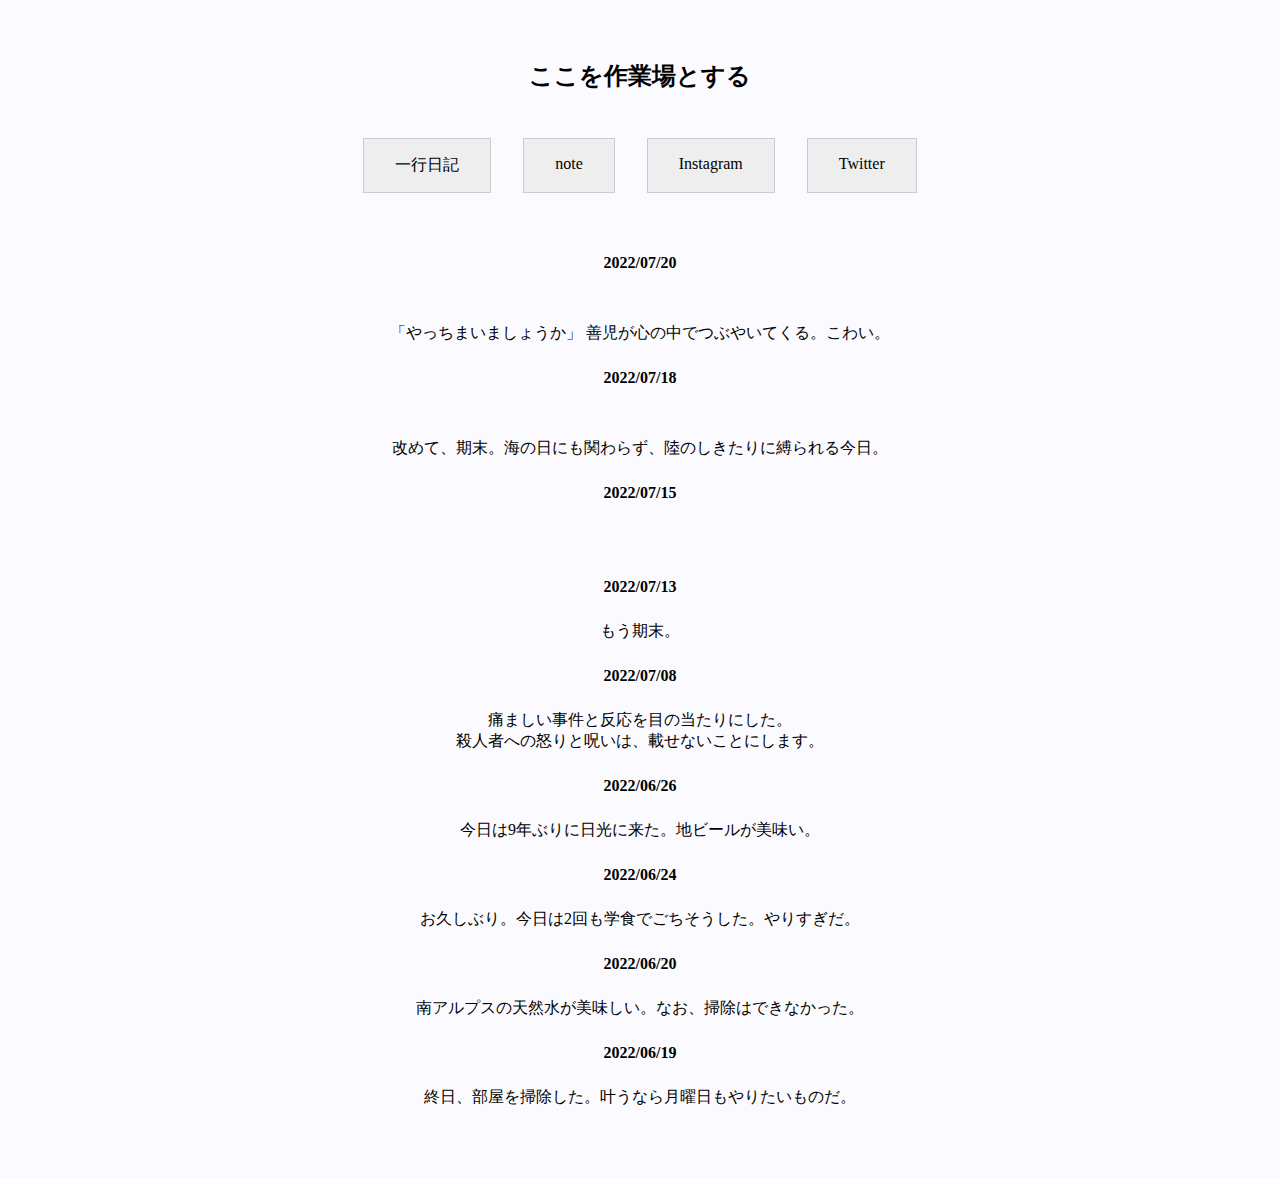
==== diary.html @ 697200f9 "Update diary.html" ====
<!DOCTYPE html>
<html lang="en" dir="ltr">
  <head>
    <meta charset="utf-8">
    <link rel="stylesheet" href="block52.css">
    <title>一行日記:ここを作業場とする</title>
  </head>
  <body>
    <!--header-->
    <header>
      <h2 class="headline">
        <a href="index.html">ここを作業場とする</a>
      </h2>
    <nav class="menu">
        <ul>
         <li> <a href="diary.html">一行日記</a></li>
         <li> <a href="https://note.com/actuallytauk/"target="_blank" rel="noopener noreferrer">note</a></li>
         <li> <a href="https://www.instagram.com/actuallytauk/"target="_blank" rel="noopener noreferrer">Instagram</a></li>
         <li> <a href="https://twitter.com/ActuallyTauK/"target="_blank" rel="noopener noreferrer">Twitter</a></li>
        </ul>
    </nav>
    </header>
    <h4>2022/07/20</h4>
    　　<p>「やっちまいましょうか」 善児が心の中でつぶやいてくる。こわい。</p>
    <h4>2022/07/18</h4>
    　　<p>改めて、期末。海の日にも関わらず、陸のしきたりに縛られる今日。<br>
        </p>
    <h4>2022/07/15</h4>
    　　<p></p>
    <h4>2022/07/13</h4>
     <p>もう期末。</p>
    <h4>2022/07/08</h4>
     <p>痛ましい事件と反応を目の当たりにした。<br>
        殺人者への怒りと呪いは、載せないことにします。</p>
    <h4>2022/06/26</h4>
     <p>今日は9年ぶりに日光に来た。地ビールが美味い。</p>
    <h4>2022/06/24</h4>
     <p>お久しぶり。今日は2回も学食でごちそうした。やりすぎだ。</p>
    <h4>2022/06/20</h4>
     <p>南アルプスの天然水が美味しい。なお、掃除はできなかった。</p>
    <h4>2022/06/19</h4>
     <p>終日、部屋を掃除した。叶うなら月曜日もやりたいものだ。</p>
     <!--footer-->
     <footer>

   </footer>
  </body>
</html>
---- block52.css ----
@charset "UTF-8";
*{
  margin: 5px;
  padding: 10px;
}


body{
  width: auto;
  background-color: #fbfbff;
  font-family: HiraMinProN-W3;
 }

h2{
  margin-top: 5px;
  margin-left: 5px;
  margin-right: 5px;
  margin-bottom: 5px;
  text-align: center;
}
h2:hover{
  color: #48D1CC;
}

h3{
  text-align: center;
}

h4{
  margin-top: 5px;
  margin-left: 5px;
  margin-right: 5px;
  margin-bottom: 5px;
  text-align: center;
}

h6{
  color: black;
  text-align: center;
}

a{
  text-decoration: none;
  color: black;
}

a:hover {
  color: #48D1CC;
}

p{
  text-align: center;
}

p.break{
  overflow-wrap: break-word;
}

p.keep{
  word-break: keep-all;
}

nav{
  display: flex;
  justify-content: center
}

.menu ul{
  list-style-type: none;
  display: flex;
  justify-content: center
  margin: 0;
  padding: 0;
}

.menu li{
  background: #EEEEEE;
  float: left;
  border: 1px solid #ccc;
  display: flex
  list-style:none;
  margin: 1em;
  padding: 1em;
}
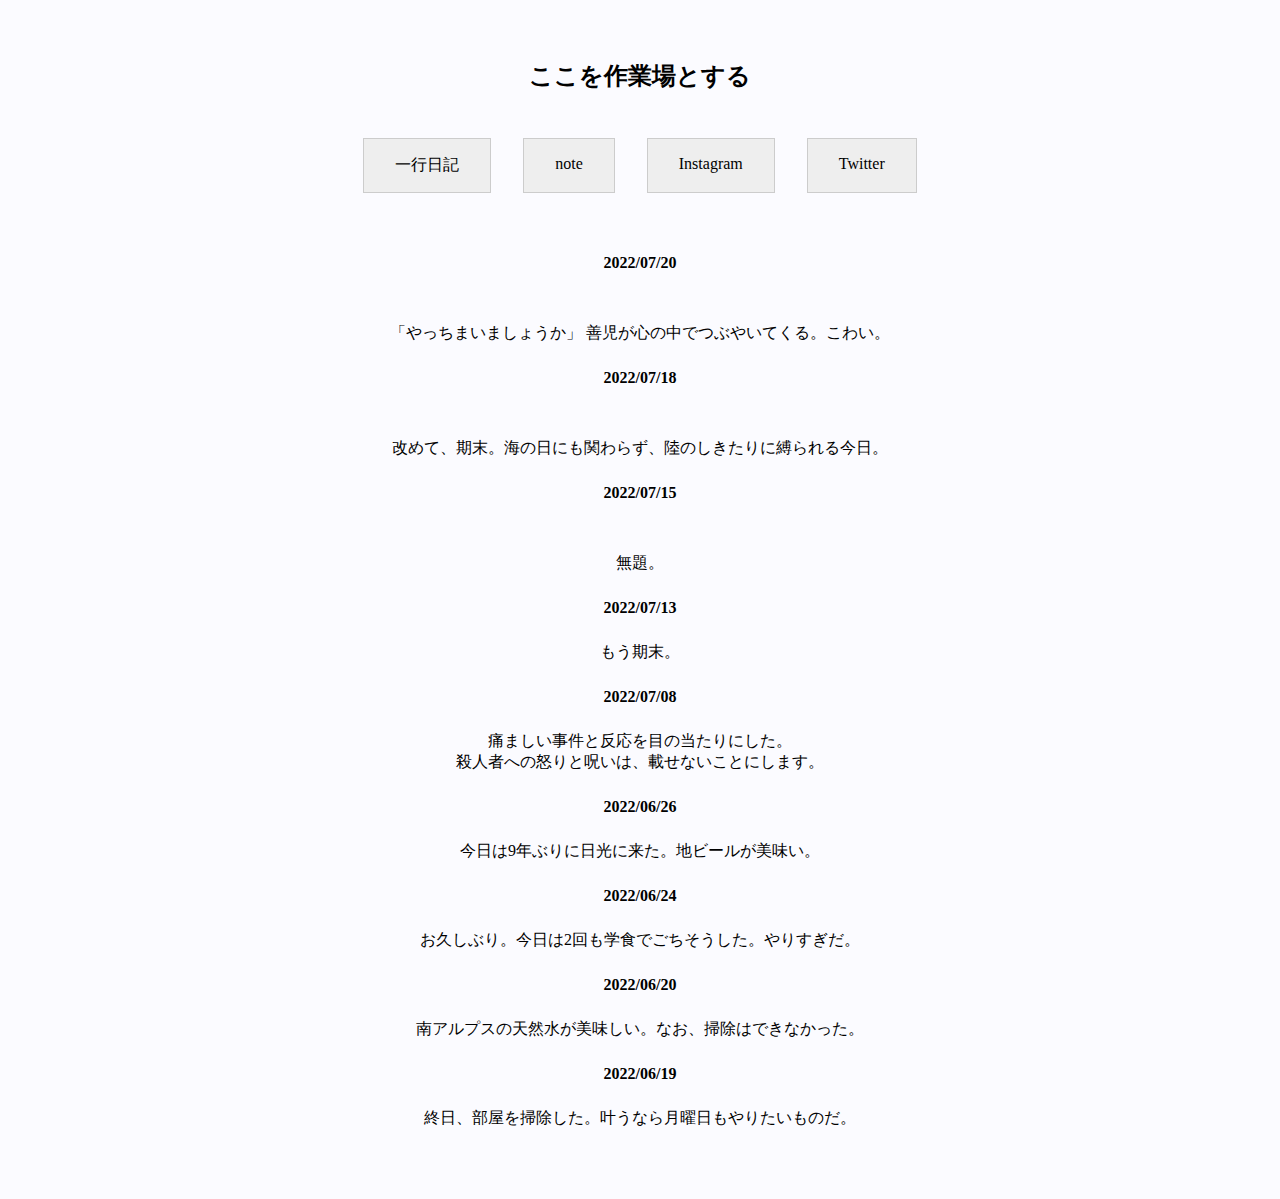
==== commit 008888b6: "Update diary.html" ====
--- a/diary.html
+++ b/diary.html
@@ -23,10 +23,9 @@
     <h4>2022/07/20</h4>
     　　<p>「やっちまいましょうか」 善児が心の中でつぶやいてくる。こわい。</p>
     <h4>2022/07/18</h4>
-    　　<p>改めて、期末。海の日にも関わらず、陸のしきたりに縛られる今日。<br>
-        </p>
+    　　<p>改めて、期末。海の日にも関わらず、陸のしきたりに縛られる今日。</p>
     <h4>2022/07/15</h4>
-    　　<p></p>
+    　　<p>無題。</p>
     <h4>2022/07/13</h4>
      <p>もう期末。</p>
     <h4>2022/07/08</h4>
--- a/block52.css
+++ b/block52.css
@@ -27,10 +27,6 @@
 }
 
 h4{
-  margin-top: 5px;
-  margin-left: 5px;
-  margin-right: 5px;
-  margin-bottom: 5px;
   text-align: center;
 }
 
@@ -49,6 +45,10 @@
 }
 
 p{
+  margin-top: 5px;
+  margin-left: 5px;
+  margin-right: 5px;
+  margin-bottom: 5px;
   text-align: center;
 }
 
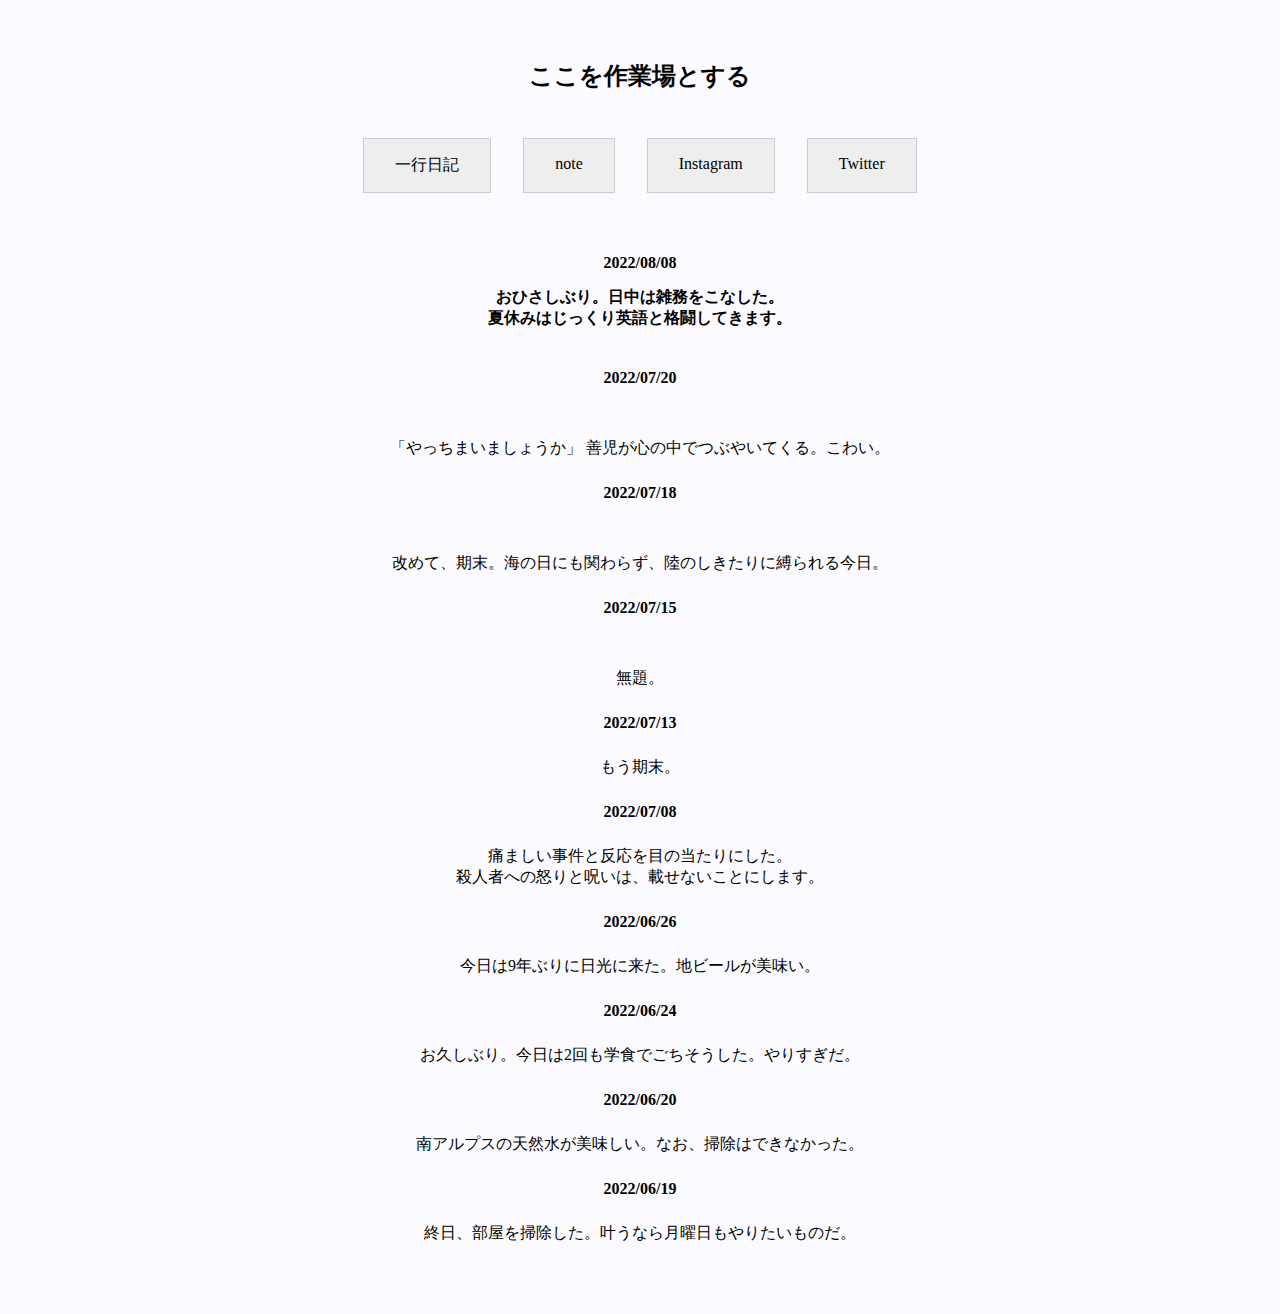
==== commit 6d0651e5: "Create diary.html" ====
--- a/diary.html
+++ b/diary.html
@@ -20,6 +20,9 @@
         </ul>
     </nav>
     </header>
+    <h4>2022/08/08
+     <p>おひさしぶり。日中は雑務をこなした。<br>
+        夏休みはじっくり英語と格闘してきます。
     <h4>2022/07/20</h4>
     　　<p>「やっちまいましょうか」 善児が心の中でつぶやいてくる。こわい。</p>
     <h4>2022/07/18</h4>
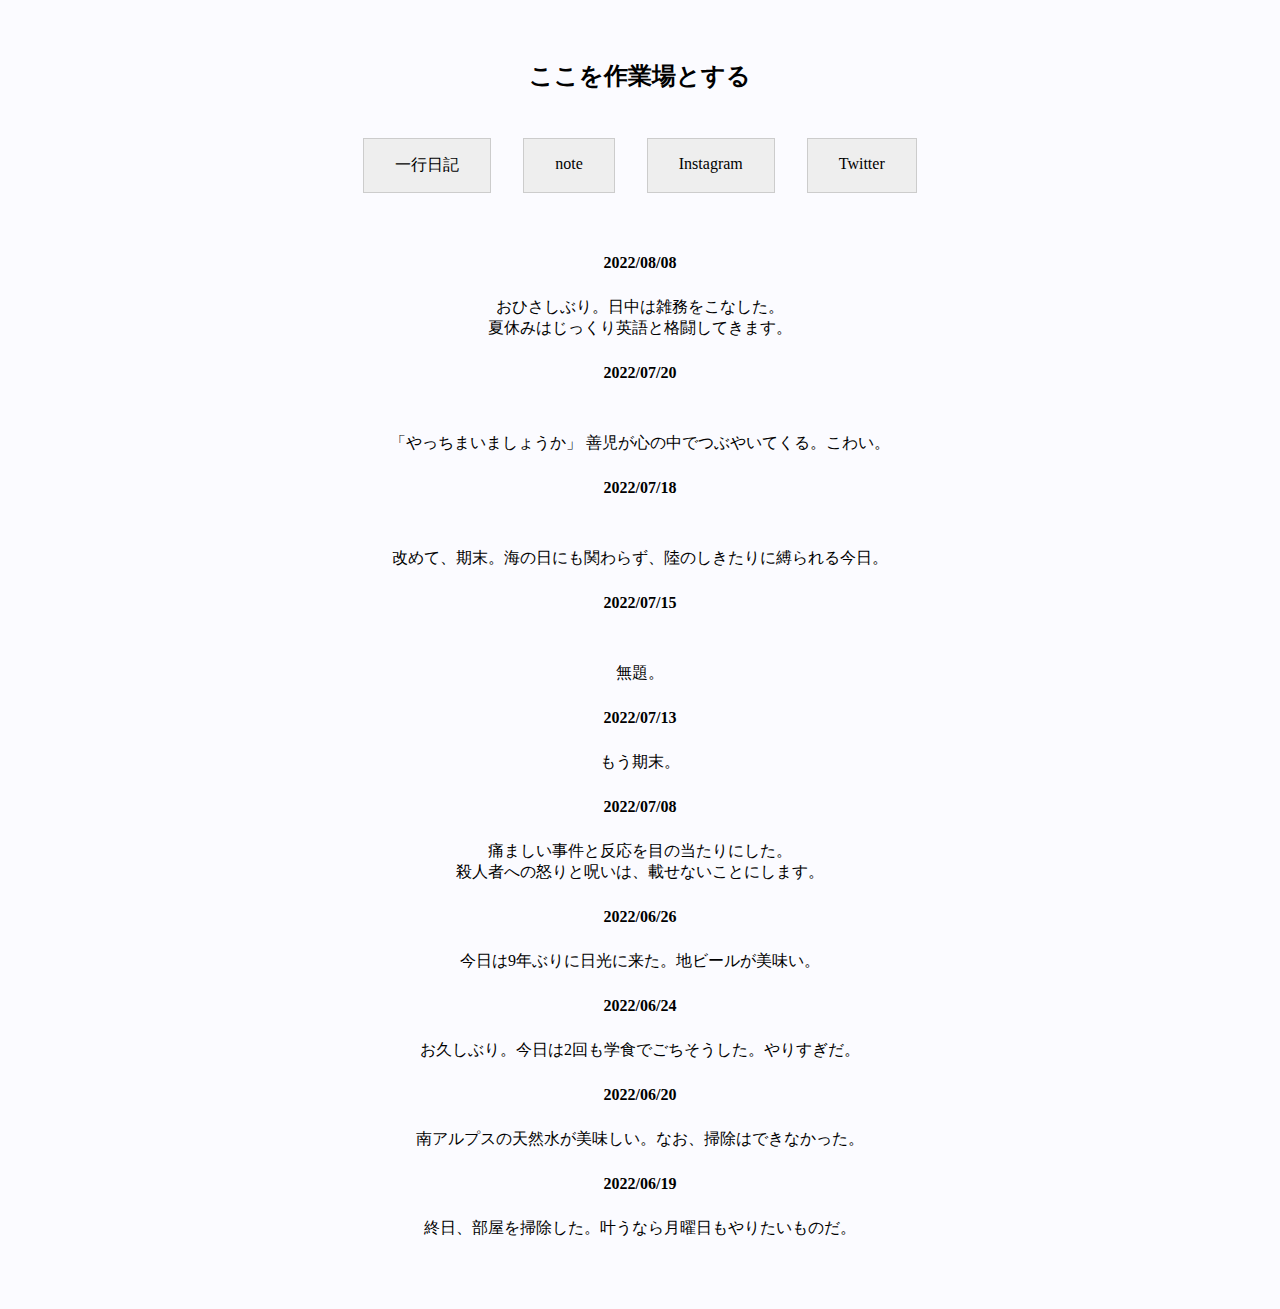
==== commit b8b946ab: "Update diary.html" ====
--- a/diary.html
+++ b/diary.html
@@ -20,9 +20,9 @@
         </ul>
     </nav>
     </header>
-    <h4>2022/08/08
+    <h4>2022/08/08</h4>
      <p>おひさしぶり。日中は雑務をこなした。<br>
-        夏休みはじっくり英語と格闘してきます。
+       夏休みはじっくり英語と格闘してきます。</p>
     <h4>2022/07/20</h4>
     　　<p>「やっちまいましょうか」 善児が心の中でつぶやいてくる。こわい。</p>
     <h4>2022/07/18</h4>
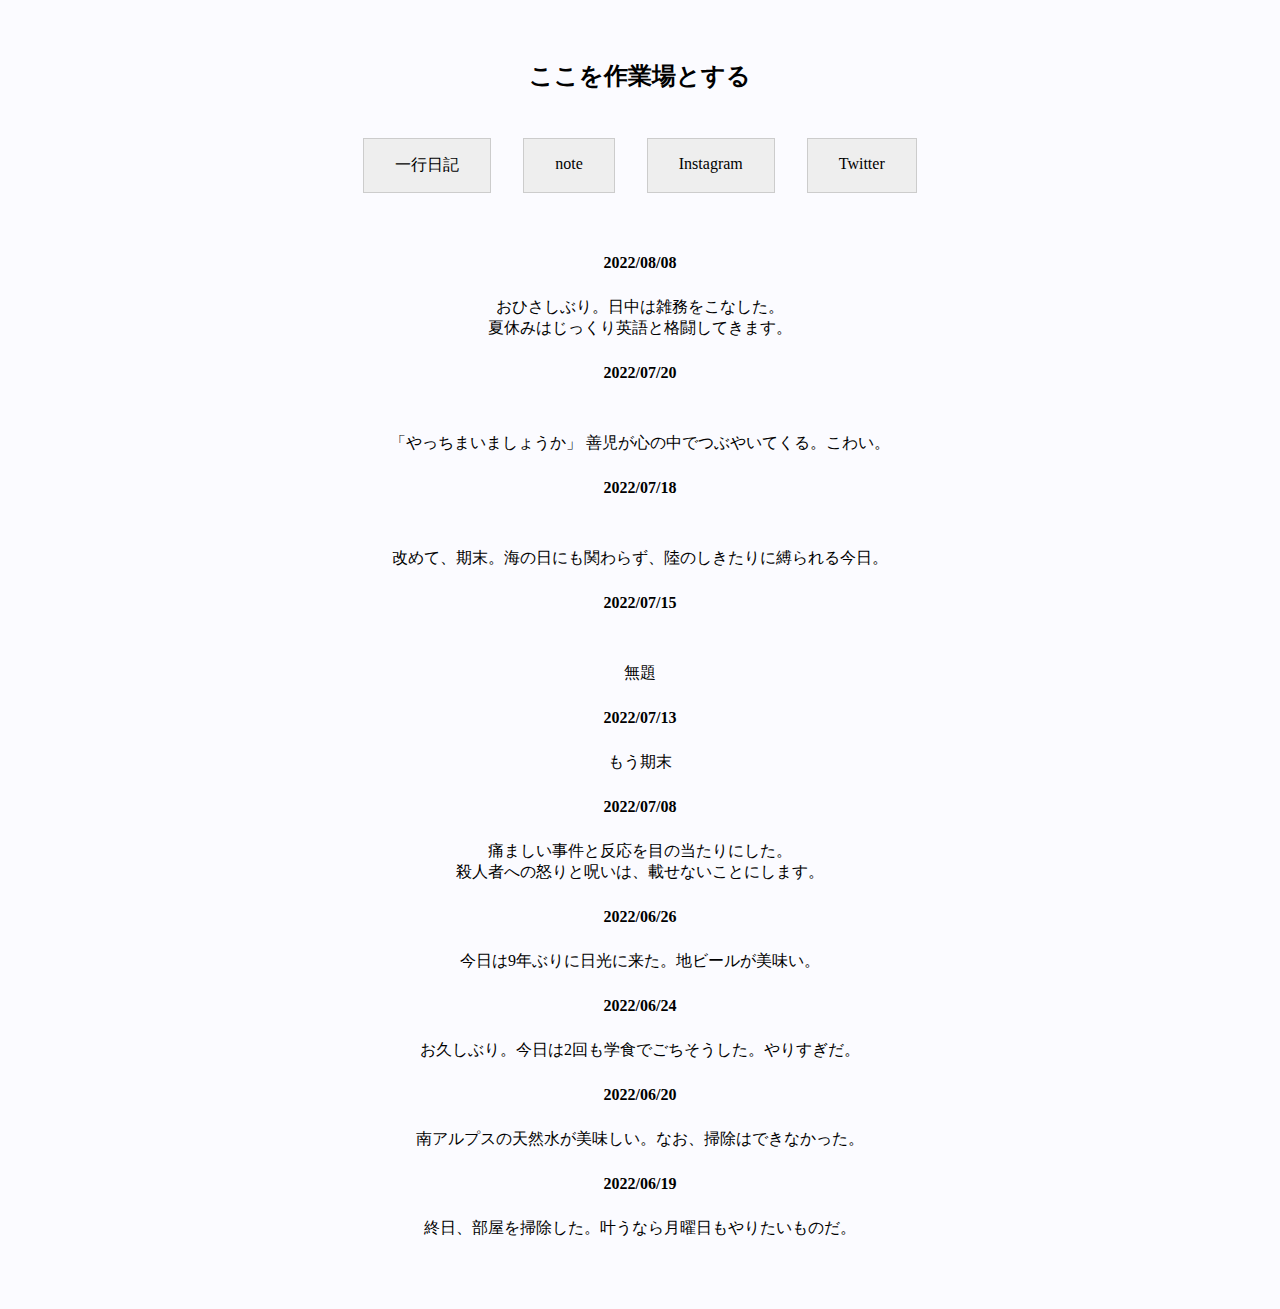
==== commit f4e9332a: "Update diary.html" ====
--- a/diary.html
+++ b/diary.html
@@ -22,15 +22,15 @@
     </header>
     <h4>2022/08/08</h4>
      <p>おひさしぶり。日中は雑務をこなした。<br>
-       夏休みはじっくり英語と格闘してきます。</p>
+        夏休みはじっくり英語と格闘してきます。</p>
     <h4>2022/07/20</h4>
     　　<p>「やっちまいましょうか」 善児が心の中でつぶやいてくる。こわい。</p>
     <h4>2022/07/18</h4>
     　　<p>改めて、期末。海の日にも関わらず、陸のしきたりに縛られる今日。</p>
     <h4>2022/07/15</h4>
-    　　<p>無題。</p>
+    　　<p>無題</p>
     <h4>2022/07/13</h4>
-     <p>もう期末。</p>
+     <p>もう期末</p>
     <h4>2022/07/08</h4>
      <p>痛ましい事件と反応を目の当たりにした。<br>
         殺人者への怒りと呪いは、載せないことにします。</p>
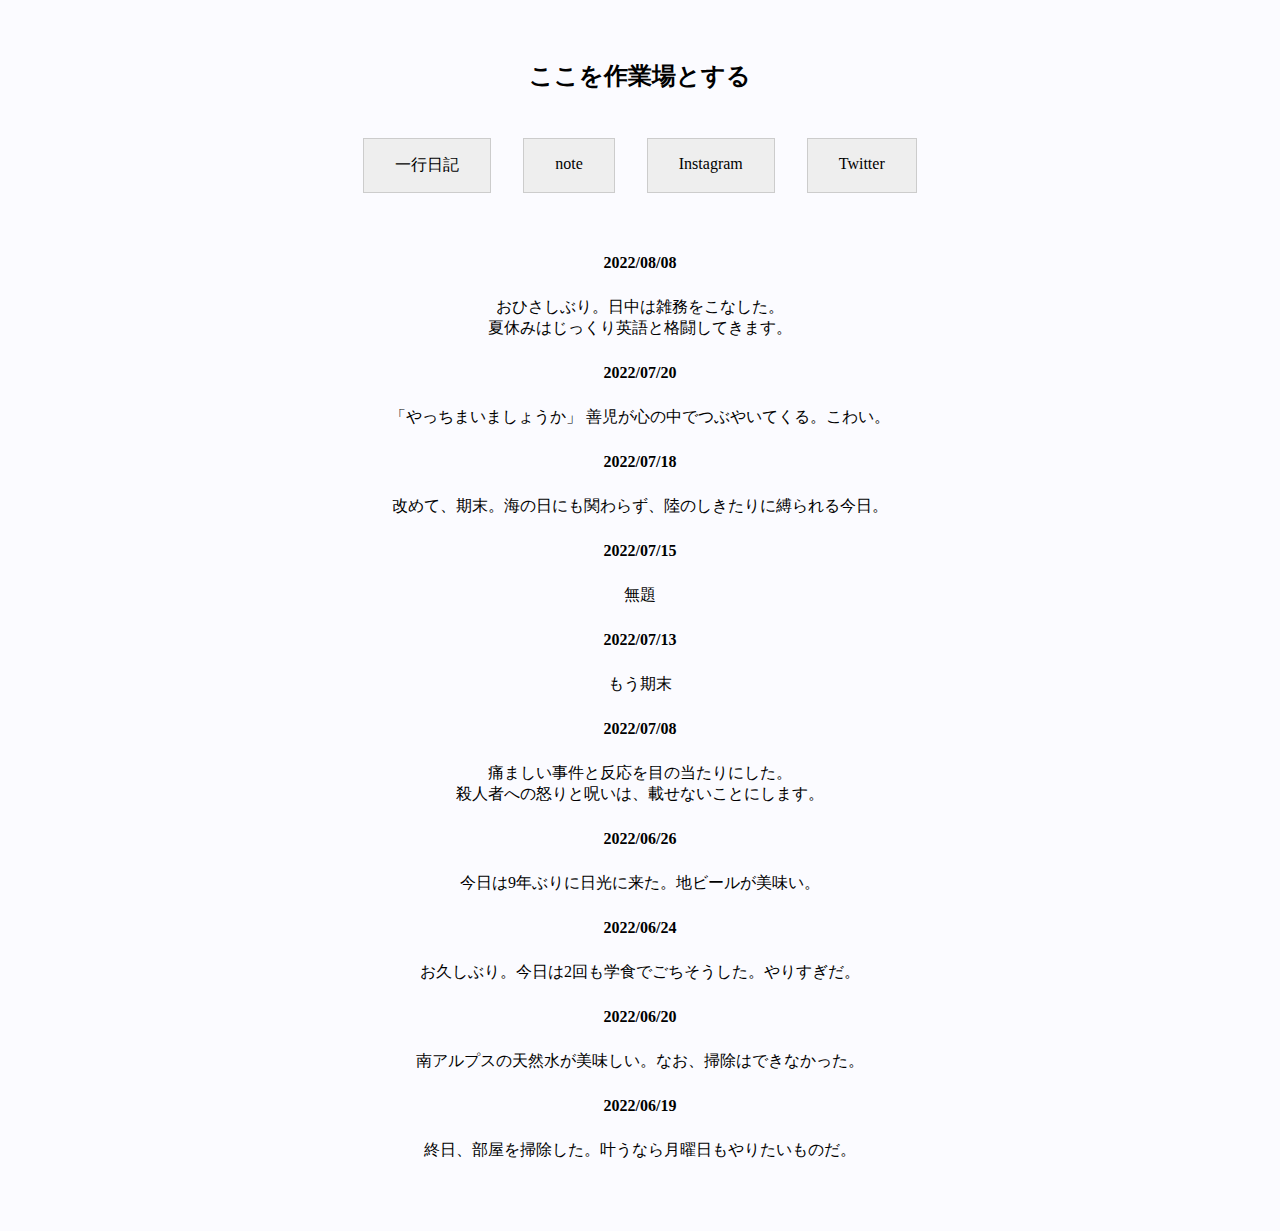
==== commit 16e6230c: "Update diary.html" ====
--- a/diary.html
+++ b/diary.html
@@ -7,44 +7,43 @@
   </head>
   <body>
     <!--header-->
-    <header>
-      <h2 class="headline">
-        <a href="index.html">ここを作業場とする</a>
-      </h2>
+  <header>
+    <h2 class="headline">
+      <a href="index.html">ここを作業場とする</a>
+    </h2>
     <nav class="menu">
-        <ul>
-         <li> <a href="diary.html">一行日記</a></li>
-         <li> <a href="https://note.com/actuallytauk/"target="_blank" rel="noopener noreferrer">note</a></li>
-         <li> <a href="https://www.instagram.com/actuallytauk/"target="_blank" rel="noopener noreferrer">Instagram</a></li>
-         <li> <a href="https://twitter.com/ActuallyTauK/"target="_blank" rel="noopener noreferrer">Twitter</a></li>
-        </ul>
+      <ul>
+        <li> <a href="diary.html">一行日記</a></li>
+        <li> <a href="https://note.com/actuallytauk/"target="_blank" rel="noopener noreferrer">note</a></li>
+        <li> <a href="https://www.instagram.com/actuallytauk/"target="_blank" rel="noopener noreferrer">Instagram</a></li>
+        <li> <a href="https://twitter.com/ActuallyTauK/"target="_blank" rel="noopener noreferrer">Twitter</a></li>
+      </ul>
     </nav>
-    </header>
-    <h4>2022/08/08</h4>
-     <p>おひさしぶり。日中は雑務をこなした。<br>
-        夏休みはじっくり英語と格闘してきます。</p>
-    <h4>2022/07/20</h4>
-    　　<p>「やっちまいましょうか」 善児が心の中でつぶやいてくる。こわい。</p>
-    <h4>2022/07/18</h4>
-    　　<p>改めて、期末。海の日にも関わらず、陸のしきたりに縛られる今日。</p>
-    <h4>2022/07/15</h4>
-    　　<p>無題</p>
-    <h4>2022/07/13</h4>
-     <p>もう期末</p>
-    <h4>2022/07/08</h4>
-     <p>痛ましい事件と反応を目の当たりにした。<br>
-        殺人者への怒りと呪いは、載せないことにします。</p>
-    <h4>2022/06/26</h4>
-     <p>今日は9年ぶりに日光に来た。地ビールが美味い。</p>
-    <h4>2022/06/24</h4>
-     <p>お久しぶり。今日は2回も学食でごちそうした。やりすぎだ。</p>
-    <h4>2022/06/20</h4>
-     <p>南アルプスの天然水が美味しい。なお、掃除はできなかった。</p>
-    <h4>2022/06/19</h4>
-     <p>終日、部屋を掃除した。叶うなら月曜日もやりたいものだ。</p>
-     <!--footer-->
-     <footer>
+  </header>
+   <h4>2022/08/08</h4>
+    <p>おひさしぶり。日中は雑務をこなした。<br>
+     夏休みはじっくり英語と格闘してきます。</p>
+   <h4>2022/07/20</h4>
+    <p>「やっちまいましょうか」 善児が心の中でつぶやいてくる。こわい。</p>
+   <h4>2022/07/18</h4>
+    <p>改めて、期末。海の日にも関わらず、陸のしきたりに縛られる今日。</p>
+   <h4>2022/07/15</h4>
+    <p>無題</p>
+   <h4>2022/07/13</h4>
+    <p>もう期末</p>
+   <h4>2022/07/08</h4>
+    <p>痛ましい事件と反応を目の当たりにした。<br>
+      殺人者への怒りと呪いは、載せないことにします。</p>
+   <h4>2022/06/26</h4>
+    <p>今日は9年ぶりに日光に来た。地ビールが美味い。</p>
+   <h4>2022/06/24</h4>
+    <p>お久しぶり。今日は2回も学食でごちそうした。やりすぎだ。</p>
+   <h4>2022/06/20</h4>
+    <p>南アルプスの天然水が美味しい。なお、掃除はできなかった。</p>
+   <h4>2022/06/19</h4>
+    <p>終日、部屋を掃除した。叶うなら月曜日もやりたいものだ。</p>
+  <footer>
 
-   </footer>
+  </footer>
   </body>
 </html>
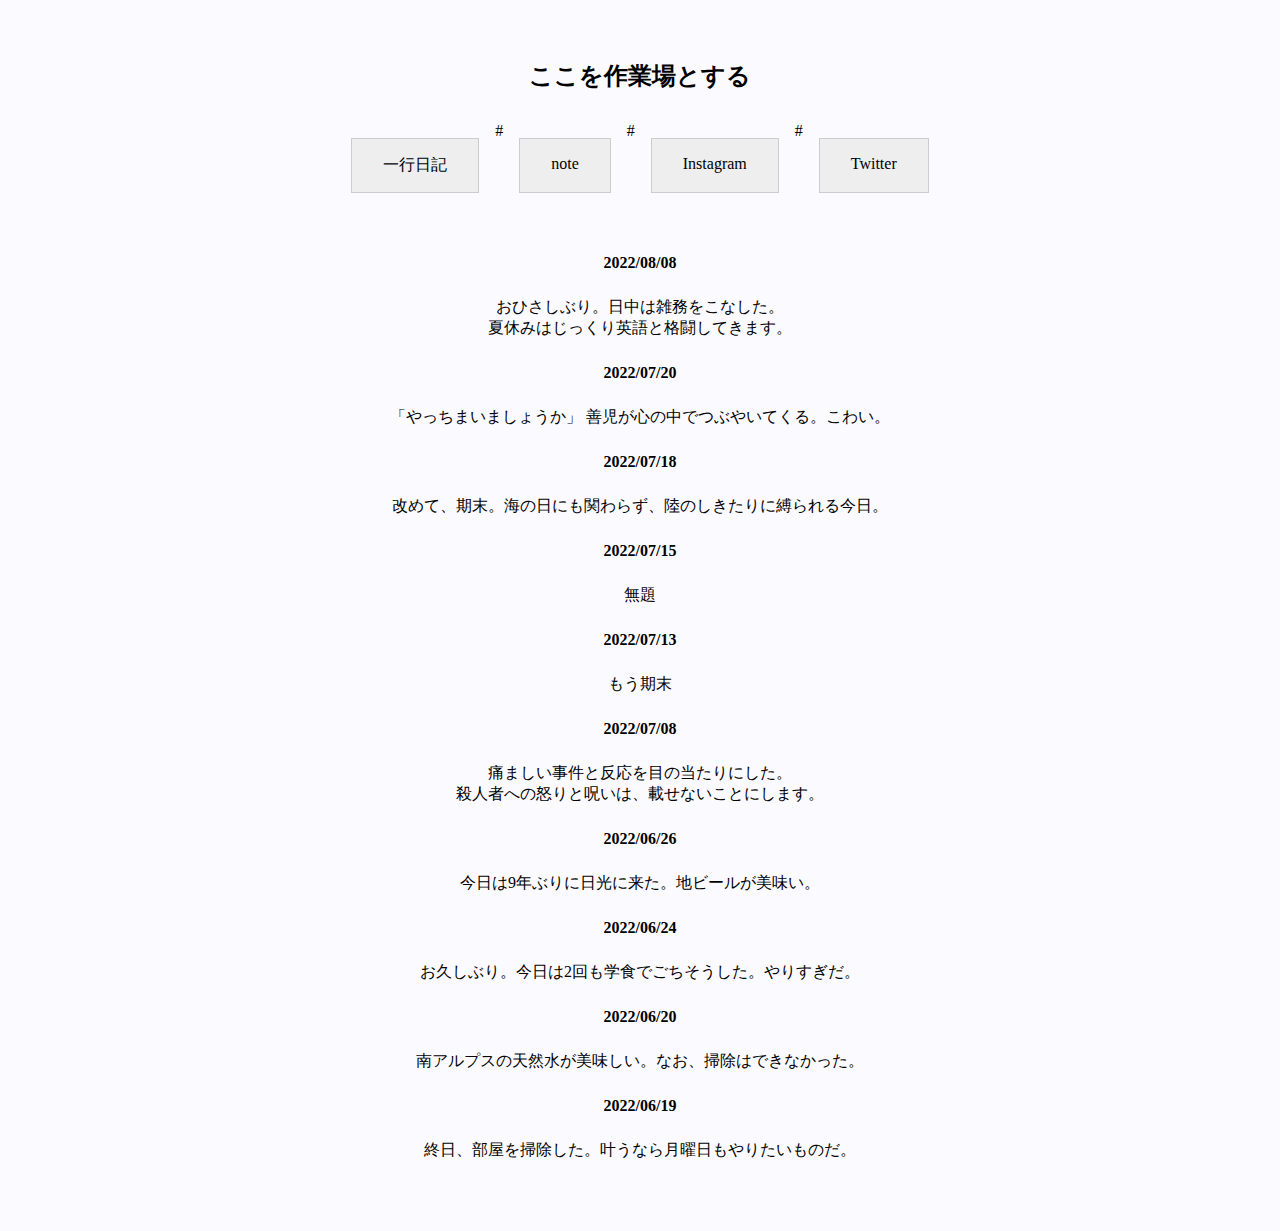
==== commit 67ed9139: "Update diary.html" ====
--- a/diary.html
+++ b/diary.html
@@ -14,9 +14,9 @@
     <nav class="menu">
       <ul>
         <li> <a href="diary.html">一行日記</a></li>
-        <li> <a href="https://note.com/actuallytauk/"target="_blank" rel="noopener noreferrer">note</a></li>
-        <li> <a href="https://www.instagram.com/actuallytauk/"target="_blank" rel="noopener noreferrer">Instagram</a></li>
-        <li> <a href="https://twitter.com/ActuallyTauK/"target="_blank" rel="noopener noreferrer">Twitter</a></li>
+        #<li> <a href="https://note.com/actuallytauk/"target="_blank" rel="noopener noreferrer">note</a></li>
+        #<li> <a href="https://www.instagram.com/tau0828/"target="_blank" rel="noopener noreferrer">Instagram</a></li>
+        #<li> <a href="https://twitter.com/ActuallyTauK/"target="_blank" rel="noopener noreferrer">Twitter</a></li>
       </ul>
     </nav>
   </header>
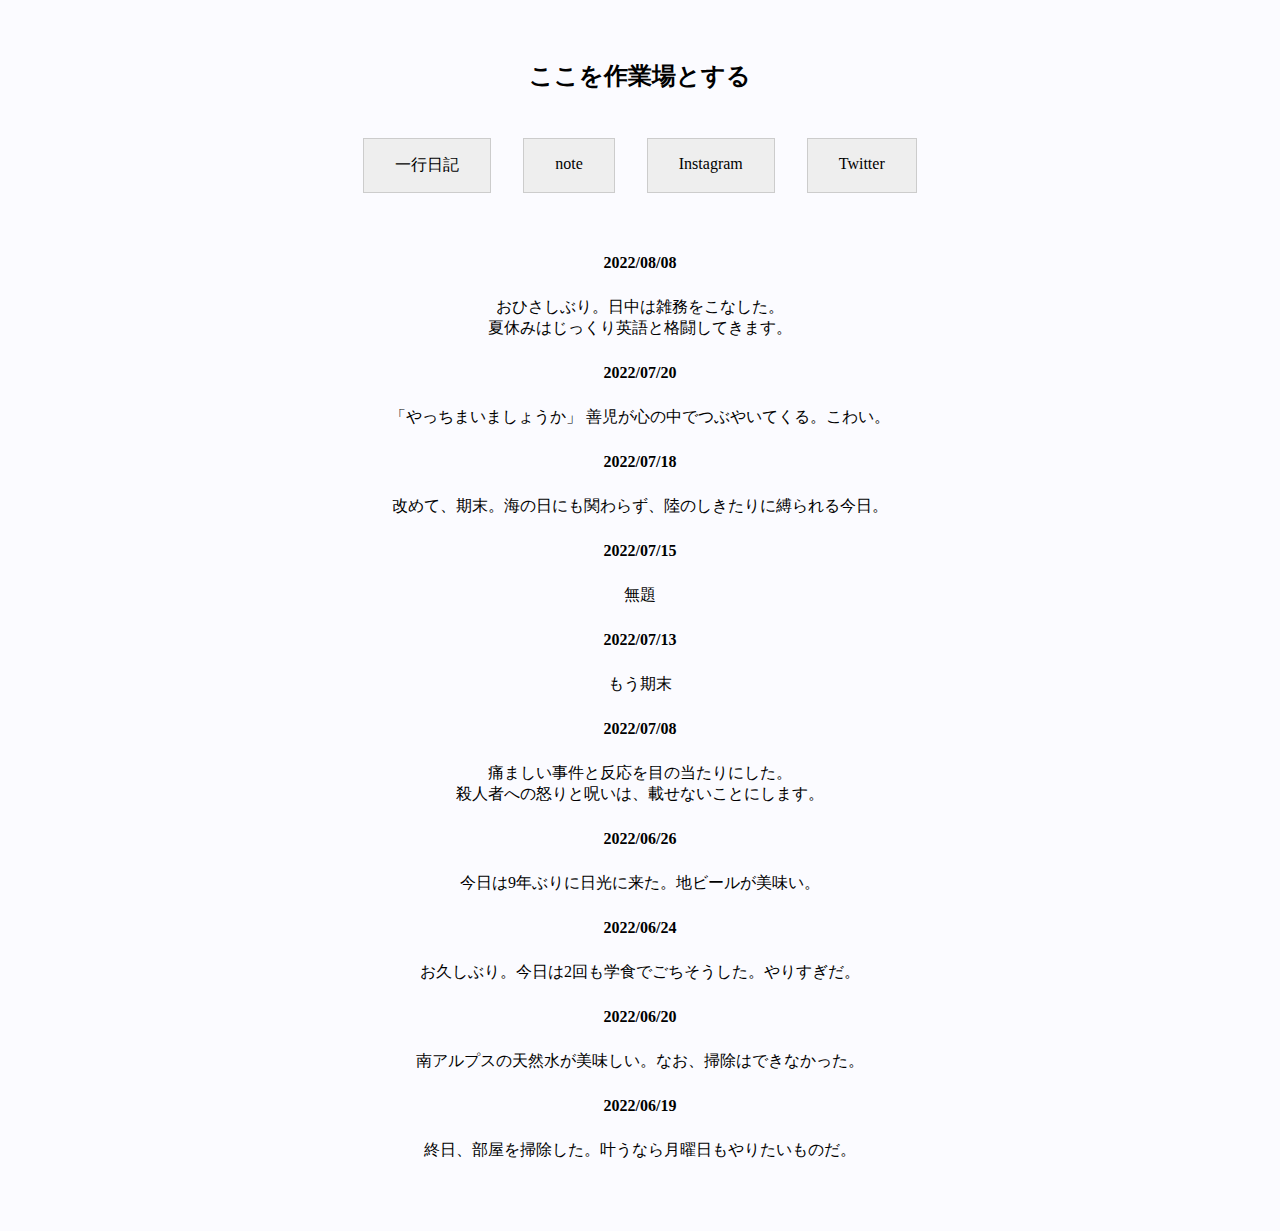
==== commit eca1c3bf: "Update diary.html" ====
--- a/diary.html
+++ b/diary.html
@@ -14,9 +14,9 @@
     <nav class="menu">
       <ul>
         <li> <a href="diary.html">一行日記</a></li>
-        #<li> <a href="https://note.com/actuallytauk/"target="_blank" rel="noopener noreferrer">note</a></li>
-        #<li> <a href="https://www.instagram.com/tau0828/"target="_blank" rel="noopener noreferrer">Instagram</a></li>
-        #<li> <a href="https://twitter.com/ActuallyTauK/"target="_blank" rel="noopener noreferrer">Twitter</a></li>
+        <li> <a href="https://note.com//"target="_blank" rel="noopener noreferrer">note</a></li>
+        <li> <a href="https://www.instagram.com/tau0828/"target="_blank" rel="noopener noreferrer">Instagram</a></li>
+        <li> <a href="https://twitter.com/"target="_blank" rel="noopener noreferrer">Twitter</a></li>
       </ul>
     </nav>
   </header>
